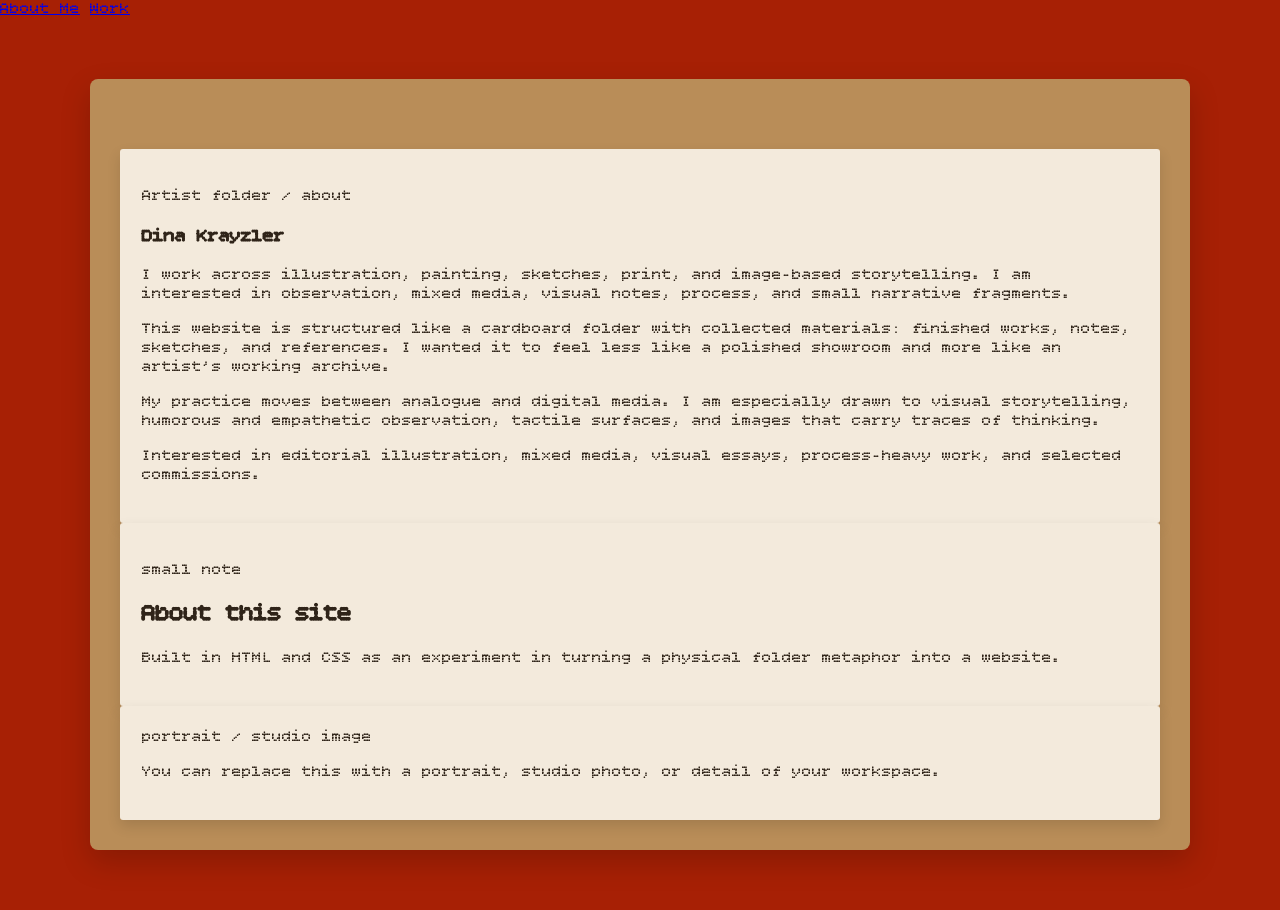
==== index.html @ 6b2b0487 "diff" ====
<!DOCTYPE html>
<html lang="en">
<head>
  <meta charset="UTF-8" />
  <meta name="viewport" content="width=device-width, initial-scale=1.0" />
  <title>Dina Krayzler — About</title>
  <link rel="stylesheet" href="style.css" />
</head>
<body>
  <main class="site-shell">
    <section class="folder-scene">

      <nav class="folder-tabs" aria-label="Main navigation">
        <a class="folder-tab active" href="index.html">About Me</a>
        <a class="folder-tab" href="work.html">Work</a>
      </nav>

      <div class="folder">
        <div class="folder-top-edge"></div>

        <div class="folder-inner">
          <section class="paper paper-main">
            <p class="eyebrow">Artist folder / about</p>
            <h1>Dina Krayzler</h1>

            <p class="lead">
              I work across illustration, painting, sketches, print, and image-based storytelling.
              I am interested in observation, mixed media, visual notes, process, and small narrative fragments.
            </p>

            <p>
              This website is structured like a cardboard folder with collected materials:
              finished works, notes, sketches, and references. I wanted it to feel less like a polished showroom
              and more like an artist’s working archive.
            </p>

            <p>
              My practice moves between analogue and digital media. I am especially drawn to visual storytelling,
              humorous and empathetic observation, tactile surfaces, and images that carry traces of thinking.
            </p>

            <div class="pin-note">
              <div class="pin"></div>
              <p>
                Interested in editorial illustration, mixed media, visual essays, process-heavy work, and selected commissions.
              </p>
            </div>
          </section>

          <aside class="side-column">
            <section class="paper paper-note tilt-left">
              <p class="note-label">small note</p>
              <h2>About this site</h2>
              <p>
                Built in HTML and CSS as an experiment in turning a physical folder metaphor into a website.
              </p>
            </section>

            <section class="paper paper-polaroid tilt-right">
              <div class="image-placeholder portrait-placeholder">
                <span>portrait / studio image</span>
              </div>
              <p class="caption">You can replace this with a portrait, studio photo, or detail of your workspace.</p>
            </section>
          </aside>
        </div>
      </div>
    </section>
  </main>
</body>
</html>
---- style.css ----
* {
  box-sizing: border-box;
}
@font-face {
 font-family: myfont;
 src: url(./fonts/BitcountSingle-VariableFont_CRSV\,ELSH\,ELXP\,slnt\,wght.ttf);
}

body {
  margin: 0;
  font-family: myfont;
  background: #a72005;
  color: #2f2419;
}

img {
  max-width: 100%;
  display: block;
}

.page {
  min-height: 100vh;
  padding: 40px 20px;
}

.folder {
  position: relative;
  max-width: 1100px;
  margin: 60px auto;
  background: #b98d58;
  border-radius: 8px;
  padding: 70px 30px 30px;
  box-shadow: 0 12px 30px rgba(0, 0, 0, 0.18);
}

/* Folder tab navigation */
.tabs {
  position: absolute;
  top: -18px;
  left: 24px;
  display: flex;
  gap: 10px;
  flex-wrap: wrap;
}

.tab {
  width: 220px;            /* overall width of the tab */
  height: 90px;            /* height of the visible tab */

  background: #e6c3a1;     /* base color (paper/cardboard) */

  border-radius: 12px 12px 0 0;
  /* rounds ONLY the top corners:
     top-left = 12px
     top-right = 12px
     bottom corners = 0 (flat, so it sits on folder) */

  position: relative;
  /* IMPORTANT: allows the ::before element to position itself
     relative to THIS tab (not the whole page) */
}

/*.tab {
  display: inline-block;
  padding: 12px 20px;
  background: #c8a06b;
  color: #2f2419;
  text-decoration: none;
  border-radius: 8px 8px 0 0;
  border: 1px solid rgba(0, 0, 0, 0.08);
  font-size: 0.95rem;
}*/

.tab {
  box-shadow:
    0 6px 12px rgba(0,0,0,0.15),
    /* outer shadow → lifts tab above background */

    inset 0 -2px 4px rgba(0,0,0,0.1);
    /* inner shadow → makes bottom edge feel pressed */
}

.tab {
  background: linear-gradient(
    to bottom,
    #f2d2b5,   /* lighter top → catches “light” */
    #e1b995    /* darker bottom → adds depth */
  );
}

.tab::before {
  content: "";
  /* required for pseudo-elements to exist */

  position: absolute;
  /* lets us place this shape anywhere inside the tab */

  bottom: -20px;
  /* pushes it DOWN outside the tab
     → creates that “cut-out” / curved dip */

  left: 40px;
  /* horizontal position of the curve */

  width: 120px;
  height: 40px;
  /* size of the curve shape */

  background: #e6c3a1;
  /* SAME color as tab → looks like one shape */

  border-radius: 0 0 40px 40px;
  /* this creates the curved bottom:
     top corners = 0 (flat)
     bottom corners = rounded → gives that soft dip */
}

.tab:hover {
  transform: translateY(-2px);
}

.tab.active {
  background: #e9dcc7;
}

.folder-content {
  background: #d7b489;
  min-height: 70vh;
  border-radius: 4px;
  padding: 30px;
}

/* Shared paper style */
.paper {
  background: #f3eadc;
  padding: 22px;
  box-shadow: 0 6px 14px rgba(0, 0, 0, 0.12);
  border-radius: 3px;
}

.main-paper h1 {
  margin-top: 0;
  font-size: 2rem;
}

.intro {
  font-size: 1.1rem;
  line-height: 1.6;
}

/* About layout */
.about-layout {
  display: grid;
  grid-template-columns: 2fr 1fr;
  gap: 24px;
  align-items: start;
}

.about-layout .main-paper {
  grid-column: 1 / 2;
  grid-row: 1 / 3;
}

.image-card img {
  border-radius: 2px;
}

/* Work layout */
.work-layout {
  display: grid;
  grid-template-columns: 2fr 1fr;
  gap: 24px;
  align-items: start;
}

.gallery {
  display: grid;
  grid-template-columns: 1fr 1fr;
  gap: 16px;
  margin-top: 20px;
}

.gallery img {
  width: 100%;
  height: 320px;
  object-fit: cover;
  border-radius: 2px;
}

/* Small notes */
.small-note h2 {
  margin-top: 0;
  font-size: 1.1rem;
}

.rotate-left {
  transform: rotate(-2deg);
}

.rotate-right {
  transform: rotate(2deg);
}

/* Responsive */
@media (max-width: 800px) {
  .about-layout,
  .work-layout {
    grid-template-columns: 1fr;
  }

  .about-layout .main-paper {
    grid-column: auto;
    grid-row: auto;
  }

  .gallery {
    grid-template-columns: 1fr;
  }

  .gallery img {
    height: auto;
  }

  .folder {
    padding-top: 90px;
  }
}
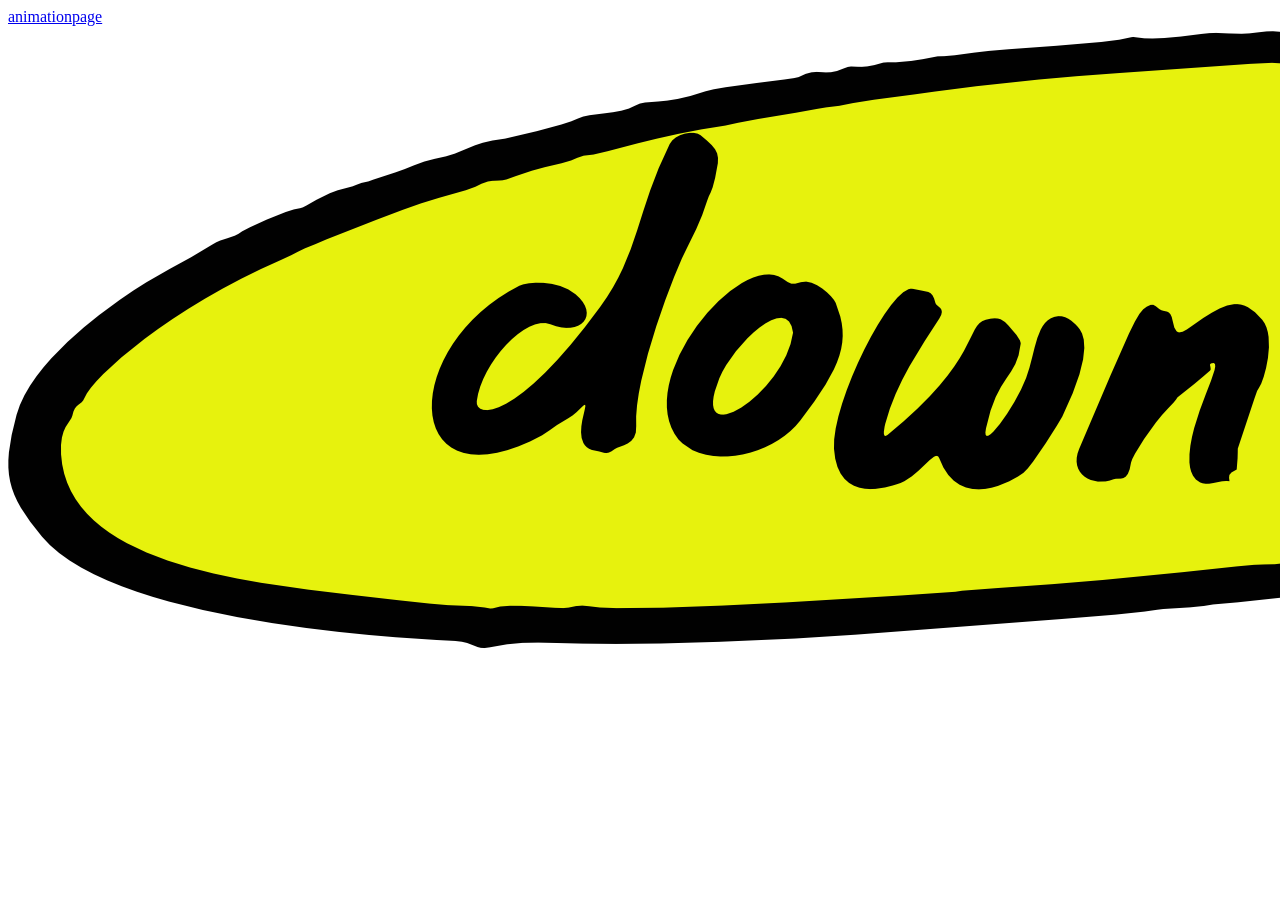
==== commit 913722a2: "backot" ====
--- a/index.html
+++ b/index.html
@@ -1,71 +1,25 @@
 <!DOCTYPE html>
 <html lang="en">
 <head>
-  <meta charset="UTF-8" />
-  <meta name="viewport" content="width=device-width, initial-scale=1.0" />
-  <title>Dina Krayzler — About</title>
-  <link rel="stylesheet" href="style.css" />
+    <meta charset="UTF-8">
+    <meta name="viewport" content="width=device-width, initial-scale=1.0">
+    <title>mypage</title>
+    <!--<link rel="stylesheet" href="./style.css">--!
 </head>
 <body>
-  <main class="site-shell">
-    <section class="folder-scene">
+    <p> my first paragraph</p>
+    <div id="container"> 
+        <p>paragraph1</p>
+        <p>paragraph2</p>
 
-      <nav class="folder-tabs" aria-label="Main navigation">
-        <a class="folder-tab active" href="index.html">About Me</a>
-        <a class="folder-tab" href="work.html">Work</a>
-      </nav>
+    <!--<img id="schafe" src="./images/1000150434.jpg" alt="schaf">
+        <p> vse tlen </p>-->
+    </div>
 
-      <div class="folder">
-        <div class="folder-top-edge"></div>
-
-        <div class="folder-inner">
-          <section class="paper paper-main">
-            <p class="eyebrow">Artist folder / about</p>
-            <h1>Dina Krayzler</h1>
-
-            <p class="lead">
-              I work across illustration, painting, sketches, print, and image-based storytelling.
-              I am interested in observation, mixed media, visual notes, process, and small narrative fragments.
-            </p>
-
-            <p>
-              This website is structured like a cardboard folder with collected materials:
-              finished works, notes, sketches, and references. I wanted it to feel less like a polished showroom
-              and more like an artist’s working archive.
-            </p>
-
-            <p>
-              My practice moves between analogue and digital media. I am especially drawn to visual storytelling,
-              humorous and empathetic observation, tactile surfaces, and images that carry traces of thinking.
-            </p>
-
-            <div class="pin-note">
-              <div class="pin"></div>
-              <p>
-                Interested in editorial illustration, mixed media, visual essays, process-heavy work, and selected commissions.
-              </p>
-            </div>
-          </section>
-
-          <aside class="side-column">
-            <section class="paper paper-note tilt-left">
-              <p class="note-label">small note</p>
-              <h2>About this site</h2>
-              <p>
-                Built in HTML and CSS as an experiment in turning a physical folder metaphor into a website.
-              </p>
-            </section>
-
-            <section class="paper paper-polaroid tilt-right">
-              <div class="image-placeholder portrait-placeholder">
-                <span>portrait / studio image</span>
-              </div>
-              <p class="caption">You can replace this with a portrait, studio photo, or detail of your workspace.</p>
-            </section>
-          </aside>
-        </div>
-      </div>
-    </section>
-  </main>
+    <a id="link" href="./resources/animation_page/animation.html"> animationpage</a>
+    
+    <a href="./about.html"> 
+        <img class="button" src="./images/slice1.png" alt="button">
+    </a>
 </body>
-</html>
+</html>
--- a/style.css
+++ b/style.css
@@ -1,228 +1,43 @@
-* {
-  box-sizing: border-box;
+/*
+body {
+ cursor: url("./images/click.png") 0 0, auto;
 }
+
+
+a, button, .button {
+ cursor: url("./images/click.png") 0 0, pointer;
+}
+
+
+.button{
+ width:10vw;
+}
+
+
+
+
+p{
+   color: rgb(101, 36, 214);
+   font-size:10vh ;
+   background-color: lawngreen;
+   border-color: aqua;
+   font-family: myfont;
+}
+
+
+#schafe{
+ max-width: 50%;
+ height: auto;
+}
+
+
 @font-face {
  font-family: myfont;
  src: url(./fonts/BitcountSingle-VariableFont_CRSV\,ELSH\,ELXP\,slnt\,wght.ttf);
 }
 
-body {
-  margin: 0;
-  font-family: myfont;
-  background: #a72005;
-  color: #2f2419;
-}
 
-img {
-  max-width: 100%;
-  display: block;
-}
-
-.page {
-  min-height: 100vh;
-  padding: 40px 20px;
-}
-
-.folder {
-  position: relative;
-  max-width: 1100px;
-  margin: 60px auto;
-  background: #b98d58;
-  border-radius: 8px;
-  padding: 70px 30px 30px;
-  box-shadow: 0 12px 30px rgba(0, 0, 0, 0.18);
-}
-
-/* Folder tab navigation */
-.tabs {
-  position: absolute;
-  top: -18px;
-  left: 24px;
-  display: flex;
-  gap: 10px;
-  flex-wrap: wrap;
-}
-
-.tab {
-  width: 220px;            /* overall width of the tab */
-  height: 90px;            /* height of the visible tab */
-
-  background: #e6c3a1;     /* base color (paper/cardboard) */
-
-  border-radius: 12px 12px 0 0;
-  /* rounds ONLY the top corners:
-     top-left = 12px
-     top-right = 12px
-     bottom corners = 0 (flat, so it sits on folder) */
-
-  position: relative;
-  /* IMPORTANT: allows the ::before element to position itself
-     relative to THIS tab (not the whole page) */
-}
-
-/*.tab {
-  display: inline-block;
-  padding: 12px 20px;
-  background: #c8a06b;
-  color: #2f2419;
-  text-decoration: none;
-  border-radius: 8px 8px 0 0;
-  border: 1px solid rgba(0, 0, 0, 0.08);
-  font-size: 0.95rem;
-}*/
-
-.tab {
-  box-shadow:
-    0 6px 12px rgba(0,0,0,0.15),
-    /* outer shadow → lifts tab above background */
-
-    inset 0 -2px 4px rgba(0,0,0,0.1);
-    /* inner shadow → makes bottom edge feel pressed */
-}
-
-.tab {
-  background: linear-gradient(
-    to bottom,
-    #f2d2b5,   /* lighter top → catches “light” */
-    #e1b995    /* darker bottom → adds depth */
-  );
-}
-
-.tab::before {
-  content: "";
-  /* required for pseudo-elements to exist */
-
-  position: absolute;
-  /* lets us place this shape anywhere inside the tab */
-
-  bottom: -20px;
-  /* pushes it DOWN outside the tab
-     → creates that “cut-out” / curved dip */
-
-  left: 40px;
-  /* horizontal position of the curve */
-
-  width: 120px;
-  height: 40px;
-  /* size of the curve shape */
-
-  background: #e6c3a1;
-  /* SAME color as tab → looks like one shape */
-
-  border-radius: 0 0 40px 40px;
-  /* this creates the curved bottom:
-     top corners = 0 (flat)
-     bottom corners = rounded → gives that soft dip */
-}
-
-.tab:hover {
-  transform: translateY(-2px);
-}
-
-.tab.active {
-  background: #e9dcc7;
-}
-
-.folder-content {
-  background: #d7b489;
-  min-height: 70vh;
-  border-radius: 4px;
-  padding: 30px;
-}
-
-/* Shared paper style */
-.paper {
-  background: #f3eadc;
-  padding: 22px;
-  box-shadow: 0 6px 14px rgba(0, 0, 0, 0.12);
-  border-radius: 3px;
-}
-
-.main-paper h1 {
-  margin-top: 0;
-  font-size: 2rem;
-}
-
-.intro {
-  font-size: 1.1rem;
-  line-height: 1.6;
-}
-
-/* About layout */
-.about-layout {
-  display: grid;
-  grid-template-columns: 2fr 1fr;
-  gap: 24px;
-  align-items: start;
-}
-
-.about-layout .main-paper {
-  grid-column: 1 / 2;
-  grid-row: 1 / 3;
-}
-
-.image-card img {
-  border-radius: 2px;
-}
-
-/* Work layout */
-.work-layout {
-  display: grid;
-  grid-template-columns: 2fr 1fr;
-  gap: 24px;
-  align-items: start;
-}
-
-.gallery {
-  display: grid;
-  grid-template-columns: 1fr 1fr;
-  gap: 16px;
-  margin-top: 20px;
-}
-
-.gallery img {
-  width: 100%;
-  height: 320px;
-  object-fit: cover;
-  border-radius: 2px;
-}
-
-/* Small notes */
-.small-note h2 {
-  margin-top: 0;
-  font-size: 1.1rem;
-}
-
-.rotate-left {
-  transform: rotate(-2deg);
-}
-
-.rotate-right {
-  transform: rotate(2deg);
-}
-
-/* Responsive */
-@media (max-width: 800px) {
-  .about-layout,
-  .work-layout {
-    grid-template-columns: 1fr;
-  }
-
-  .about-layout .main-paper {
-    grid-column: auto;
-    grid-row: auto;
-  }
-
-  .gallery {
-    grid-template-columns: 1fr;
-  }
-
-  .gallery img {
-    height: auto;
-  }
-
-  .folder {
-    padding-top: 90px;
-  }
-}
-
+#container{
+ display: flex;
+ justify-content: center;
+}/
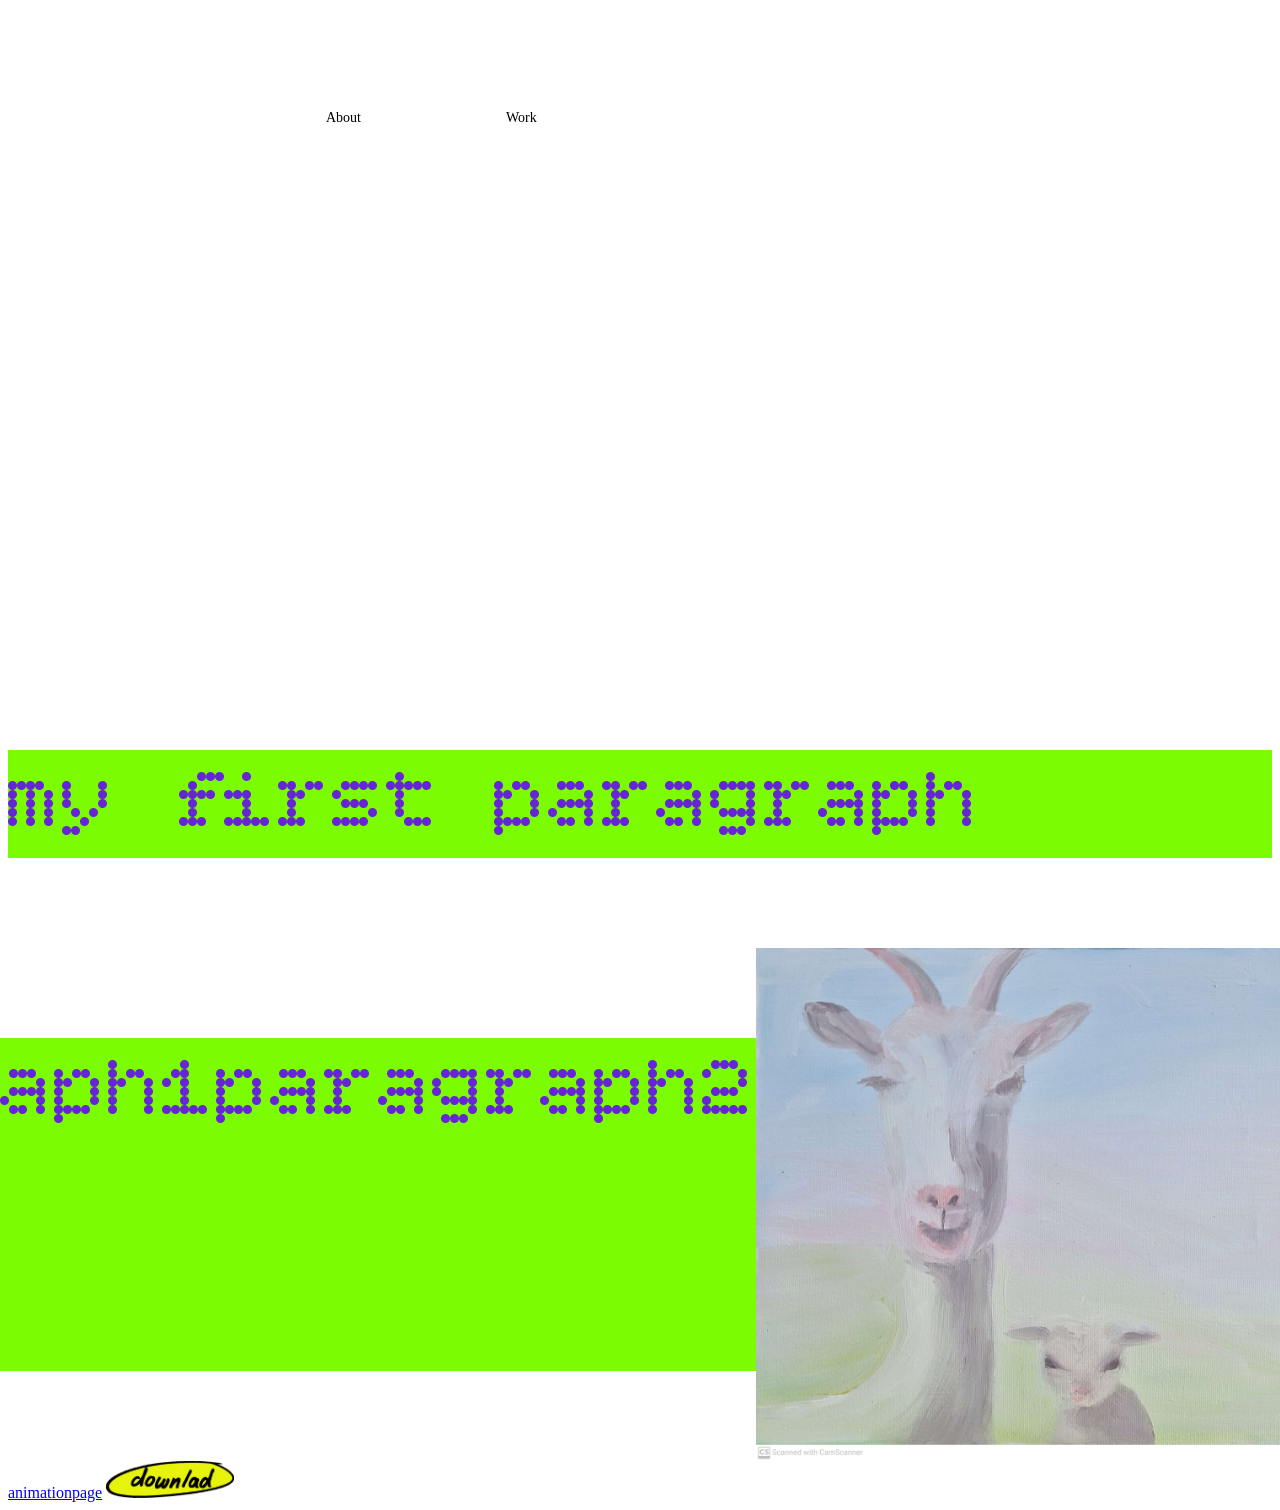
==== commit f713bf12: "new folderbrown" ====
--- a/index.html
+++ b/index.html
@@ -4,16 +4,21 @@
     <meta charset="UTF-8">
     <meta name="viewport" content="width=device-width, initial-scale=1.0">
     <title>mypage</title>
-    <!--<link rel="stylesheet" href="./style.css">--!
+    <link rel="stylesheet" href="./style.css">
 </head>
 <body>
+    <div class="folder-bg"> <!-- Main container that holds the background image -->
+        <a href="index.html" class="tab about">About</a>
+        <a href="work.html" class="tab work">Work</a>
+    </div>
+    
     <p> my first paragraph</p>
     <div id="container"> 
         <p>paragraph1</p>
         <p>paragraph2</p>
 
-    <!--<img id="schafe" src="./images/1000150434.jpg" alt="schaf">
-        <p> vse tlen </p>-->
+    <img id="schafe" src="./images/1000150434.jpg" alt="schaf">
+        <p> vse tlen </p>
     </div>
 
     <a id="link" href="./resources/animation_page/animation.html"> animationpage</a>
--- a/style.css
+++ b/style.css
@@ -1,4 +1,63 @@
-/*
+.folder-bg {
+  position: relative;
+  /* Makes this the reference point for absolutely positioned children
+     (the buttons will be placed relative to this container) */
+
+  width: 900px;
+  /* Fixed width of the container */
+
+  height: 600px;
+  /* Fixed height → must match your image proportions */
+
+  margin: 60px auto;
+  /* 60px space top/bottom, auto left/right → centers horizontally */
+
+  background-image: url("images/folderbrown.png");
+  /* Your folder image */
+
+  background-size: cover;
+  /* Scales image so it fills the container (may crop slightly) */
+
+  background-position: center;
+  /* Keeps image centered when scaling */
+}
+.tab {
+  position: absolute;
+  /* Allows placing the element freely inside .folder-bg */
+
+  padding: 10px 16px;
+  /* Space inside the button → makes it clickable and readable */
+
+  background: rgba(255,255,255,0.85);
+  /* Slightly transparent white → readable on top of image */
+
+  border-radius: 6px;
+  /* Soft rounded corners */
+
+  text-decoration: none;
+  /* Removes underline from link */
+
+  color: black;
+  /* Text color */
+
+  font-size: 14px;
+  /* Text size */
+}
+.about {
+  top: 40px;
+  /* Distance from top edge of container */
+
+  left: 120px;
+  /* Distance from left edge */
+}
+.work {
+  top: 40px;
+  /* Same vertical alignment as "About" */
+
+  left: 300px;
+  /* Placed further right */
+}
+
 body {
  cursor: url("./images/click.png") 0 0, auto;
 }
@@ -40,4 +99,4 @@
 #container{
  display: flex;
  justify-content: center;
-}/
+}
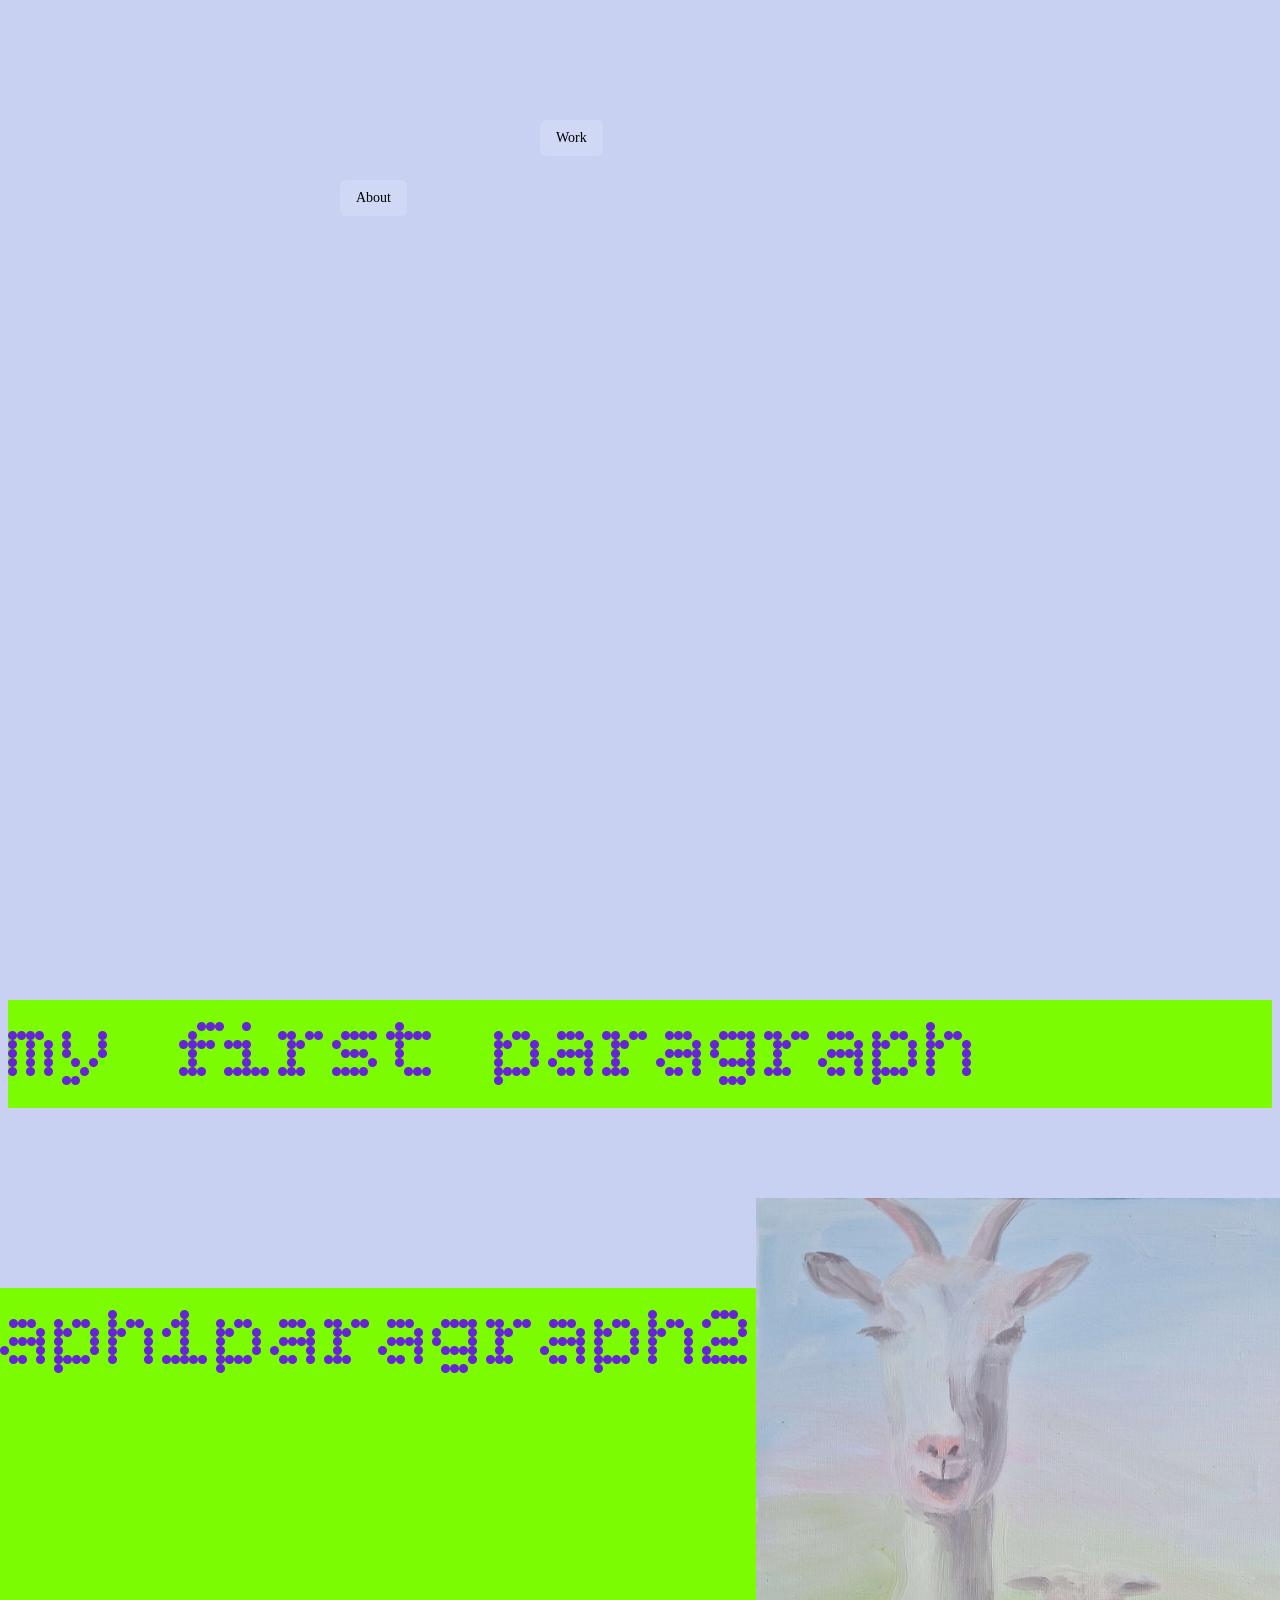
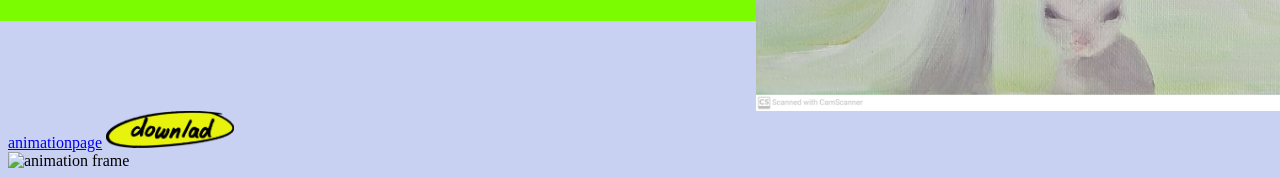
==== commit e68cd001: "animation" ====
--- a/index.html
+++ b/index.html
@@ -4,7 +4,7 @@
     <meta charset="UTF-8">
     <meta name="viewport" content="width=device-width, initial-scale=1.0">
     <title>mypage</title>
-    <link rel="stylesheet" href="./style.css">
+    <link rel="stylesheet" href="./style.css" href="./frames.css">
 </head>
 <body>
     <div class="folder-bg"> <!-- Main container that holds the background image -->
@@ -26,5 +26,16 @@
     <a href="./about.html"> 
         <img class="button" src="./images/slice1.png" alt="button">
     </a>
+    <div id="frame_container">
+
+
+        <img id="frame" src="./frames/0.jpg" alt="animation frame">
+        
+
+    </div>
+
+</body>
+
+<script src="./animate_frames.js"></script>
 </body>
 </html>
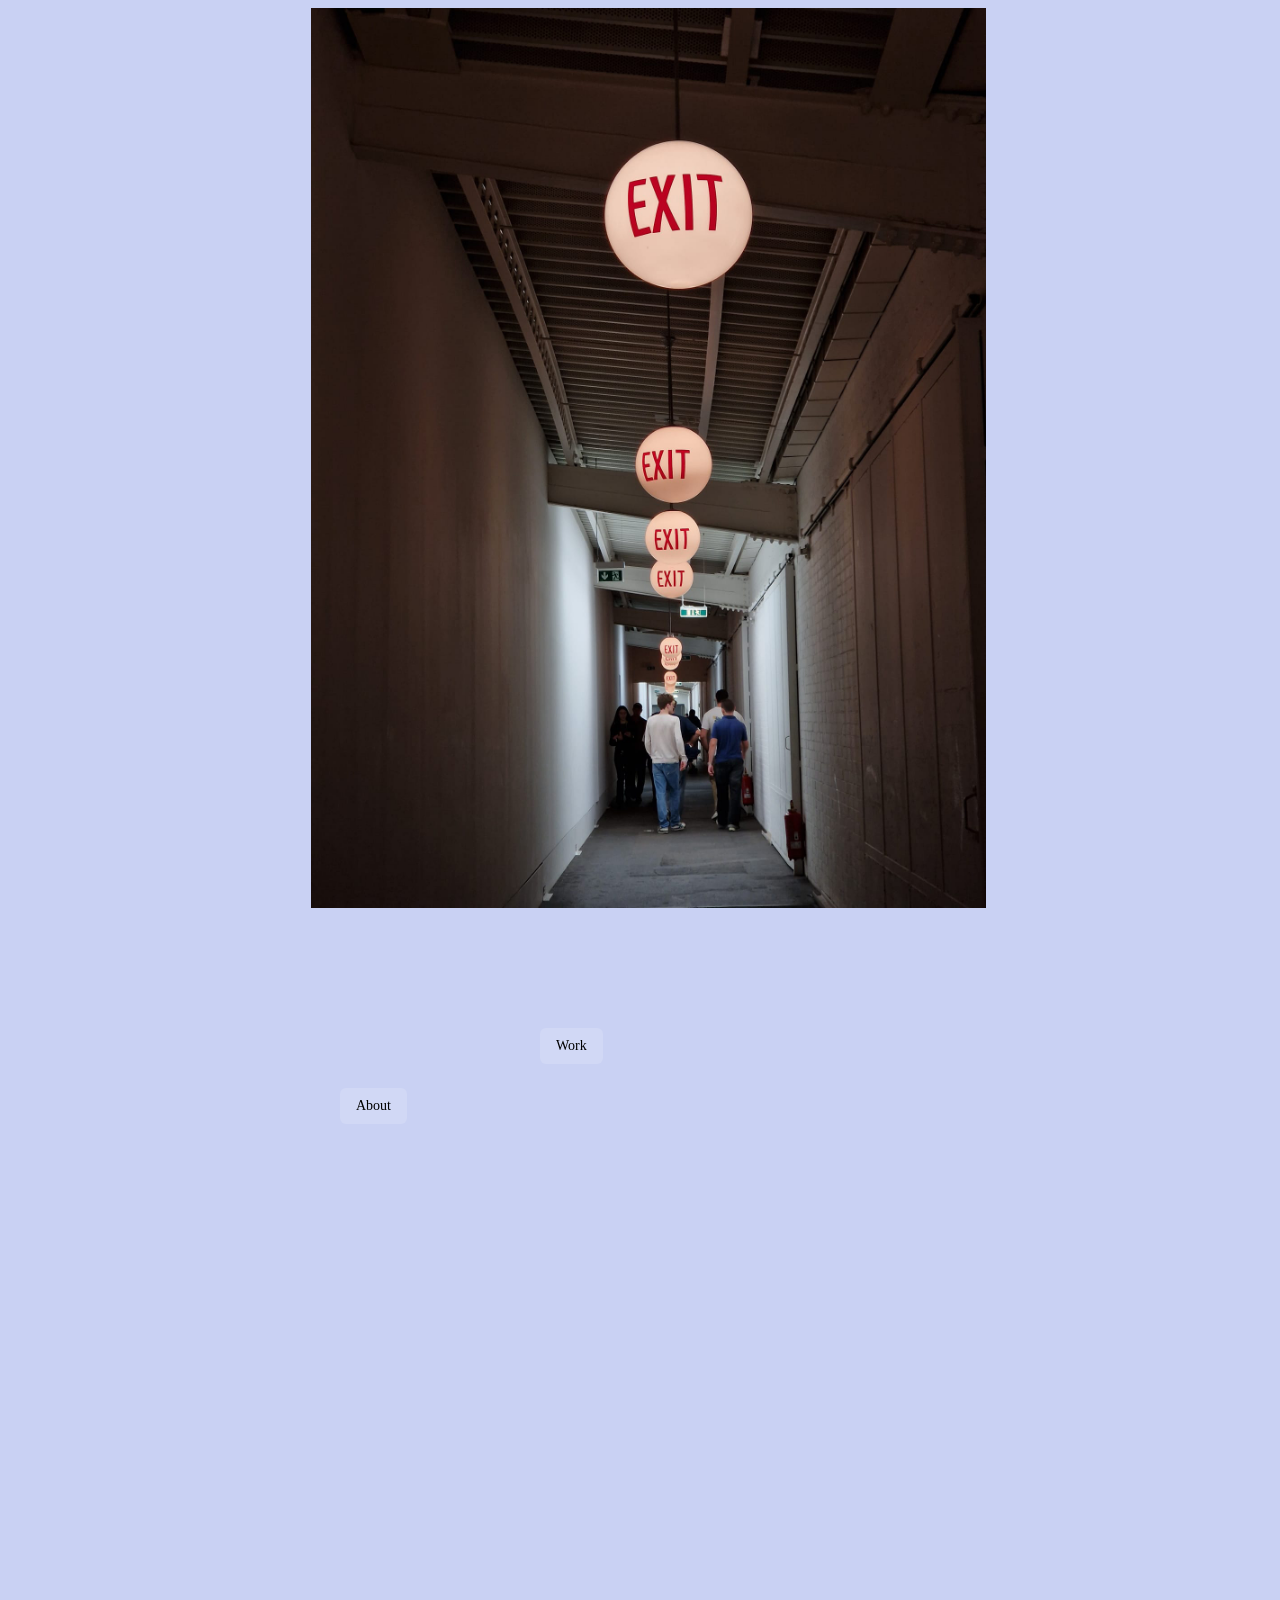
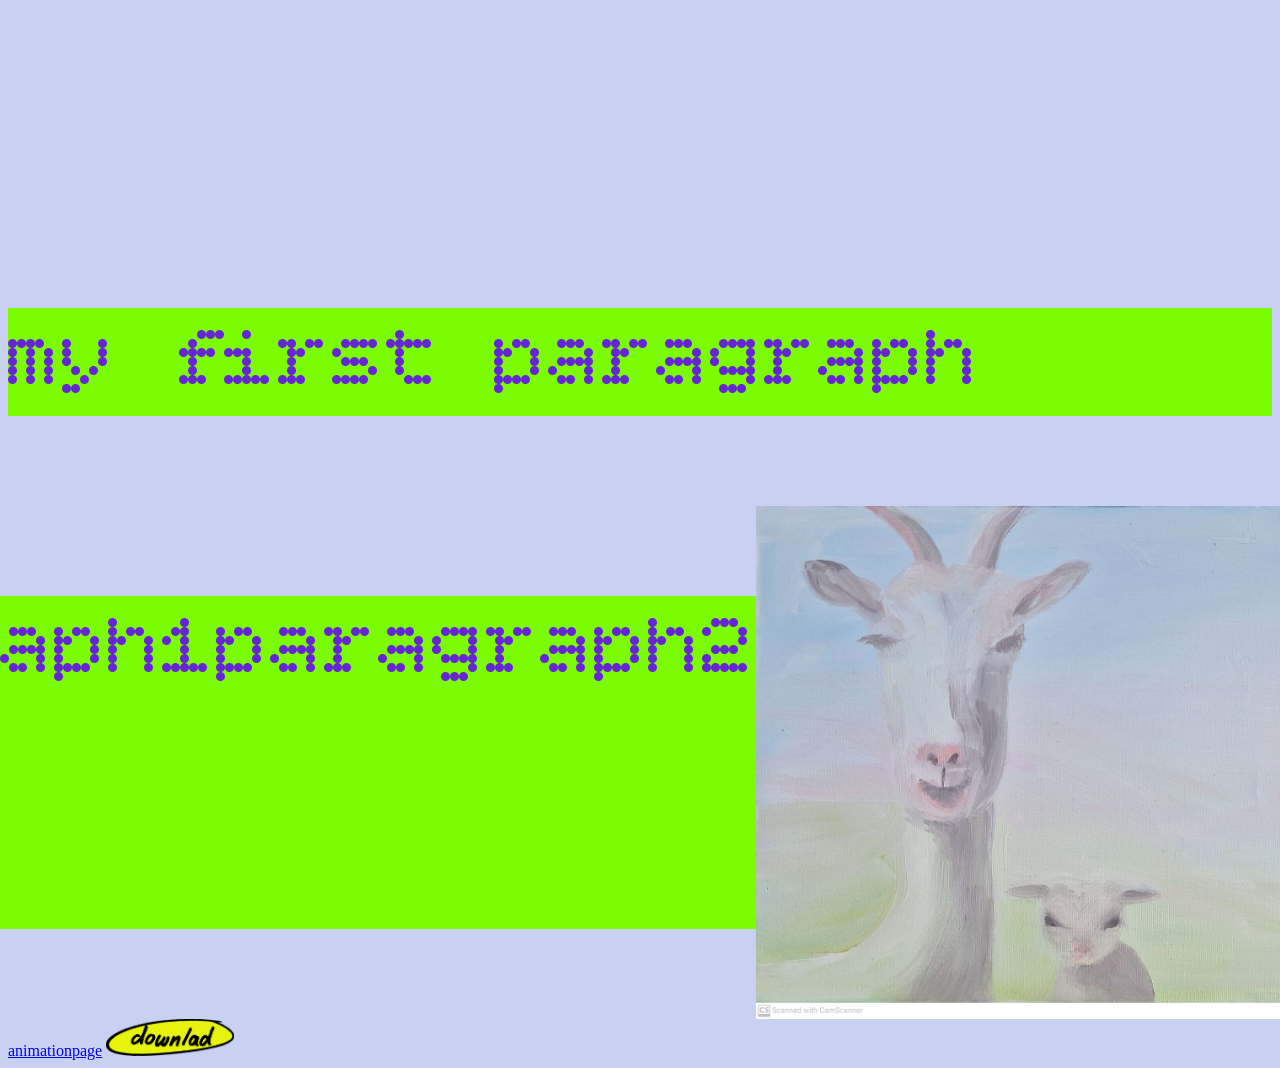
==== commit 7b6e81ad: "animation" ====
--- a/index.html
+++ b/index.html
@@ -4,9 +4,16 @@
     <meta charset="UTF-8">
     <meta name="viewport" content="width=device-width, initial-scale=1.0">
     <title>mypage</title>
-    <link rel="stylesheet" href="./style.css" href="./frames.css">
+    <link rel="stylesheet" href="./style.css">
 </head>
 <body>
+    <div id="frame_container">
+
+
+        <img id="frame" src="./resources/animation_page/frames/1.jpg" alt="animation frame">
+        
+
+    </div>
     <div class="folder-bg"> <!-- Main container that holds the background image -->
         <a href="index.html" class="tab about">About</a>
         <a href="work.html" class="tab work">Work</a>
@@ -18,24 +25,16 @@
         <p>paragraph2</p>
 
     <img id="schafe" src="./images/1000150434.jpg" alt="schaf">
-        <p> vse tlen </p>
+        <p> text </p>
     </div>
+
+    
+
 
     <a id="link" href="./resources/animation_page/animation.html"> animationpage</a>
     
-    <a href="./about.html"> 
-        <img class="button" src="./images/slice1.png" alt="button">
-    </a>
-    <div id="frame_container">
-
-
-        <img id="frame" src="./frames/0.jpg" alt="animation frame">
-        
-
-    </div>
+     <img class="button" src="./images/slice1.png" alt="button">
 
 </body>
-
-<script src="./animate_frames.js"></script>
-</body>
+<script src="./resources/animation_page/animate_frames.js"></script>
 </html>
--- a/style.css
+++ b/style.css
@@ -0,0 +1,120 @@
+.folder-bg {
+  position: relative;
+  /* Makes this the reference point for absolutely positioned children
+     (the buttons will be placed relative to this container) */
+
+  width: 900px;
+  /* Fixed width of the container */
+
+  height: 850px;
+  /* Fixed height → must match your image proportions */
+
+  margin: 60px auto;
+  /* 60px space top/bottom, auto left/right → centers horizontally */
+
+  background-image: url("./images/folderbrown.png");
+  /* Your folder image */
+
+  background-size: cover;
+  /* Scales image so it fills the container (may crop slightly) */
+
+  background-position: center;
+  /* Keeps image centered when scaling */
+}
+.tab {
+  position: absolute;
+  /* Allows placing the element freely inside .folder-bg */
+
+  padding: 10px 16px;
+  /* Space inside the button → makes it clickable and readable */
+
+  background: rgba(255,255,255,0.15);
+  /* Slightly transparent white → readable on top of image */
+
+  border-radius: 6px;
+  /* Soft rounded corners */
+
+  text-decoration: none;
+  /* Removes underline from link */
+
+  color: black;
+  /* Text color */
+
+  font-size: 14px;
+  /* Text size */
+}
+.about {
+  top: 120px;
+  /* Distance from top edge of container */
+
+  left: 150px;
+  /* Distance from left edge */
+}
+.work {
+  top: 60px;
+  /* Same vertical alignment as "About" */
+
+  left: 350px;
+  /* Placed further right */
+}
+
+body {
+ cursor: url("./images/click.png") 0 0, auto;
+ background: rgb(201, 209, 243) url("img_tree.gif") no-repeat fixed center;
+}
+
+
+a, button, .button {
+ cursor: url("./images/click.png") 0 0, pointer;
+}
+
+
+.button{
+ width:10vw;
+}
+
+
+
+
+p{
+   color: rgb(101, 36, 214);
+   font-size:10vh ;
+   background-color: lawngreen;
+   border-color: aqua;
+   font-family: myfont;
+}
+
+
+#schafe{
+ max-width: 50%;
+ height: auto;
+}
+
+
+@font-face {
+ font-family: myfont;
+ src: url(./fonts/BitcountSingle-VariableFont_CRSV\,ELSH\,ELXP\,slnt\,wght.ttf);
+}
+
+
+#container{
+ display: flex;
+ justify-content: center;
+}
+
+#frame_container{
+
+
+    width:100vw;
+    display: flex;
+    justify-content: center;
+    overflow: hidden;
+
+
+}
+
+#frame{
+
+    height:100vh;
+
+}
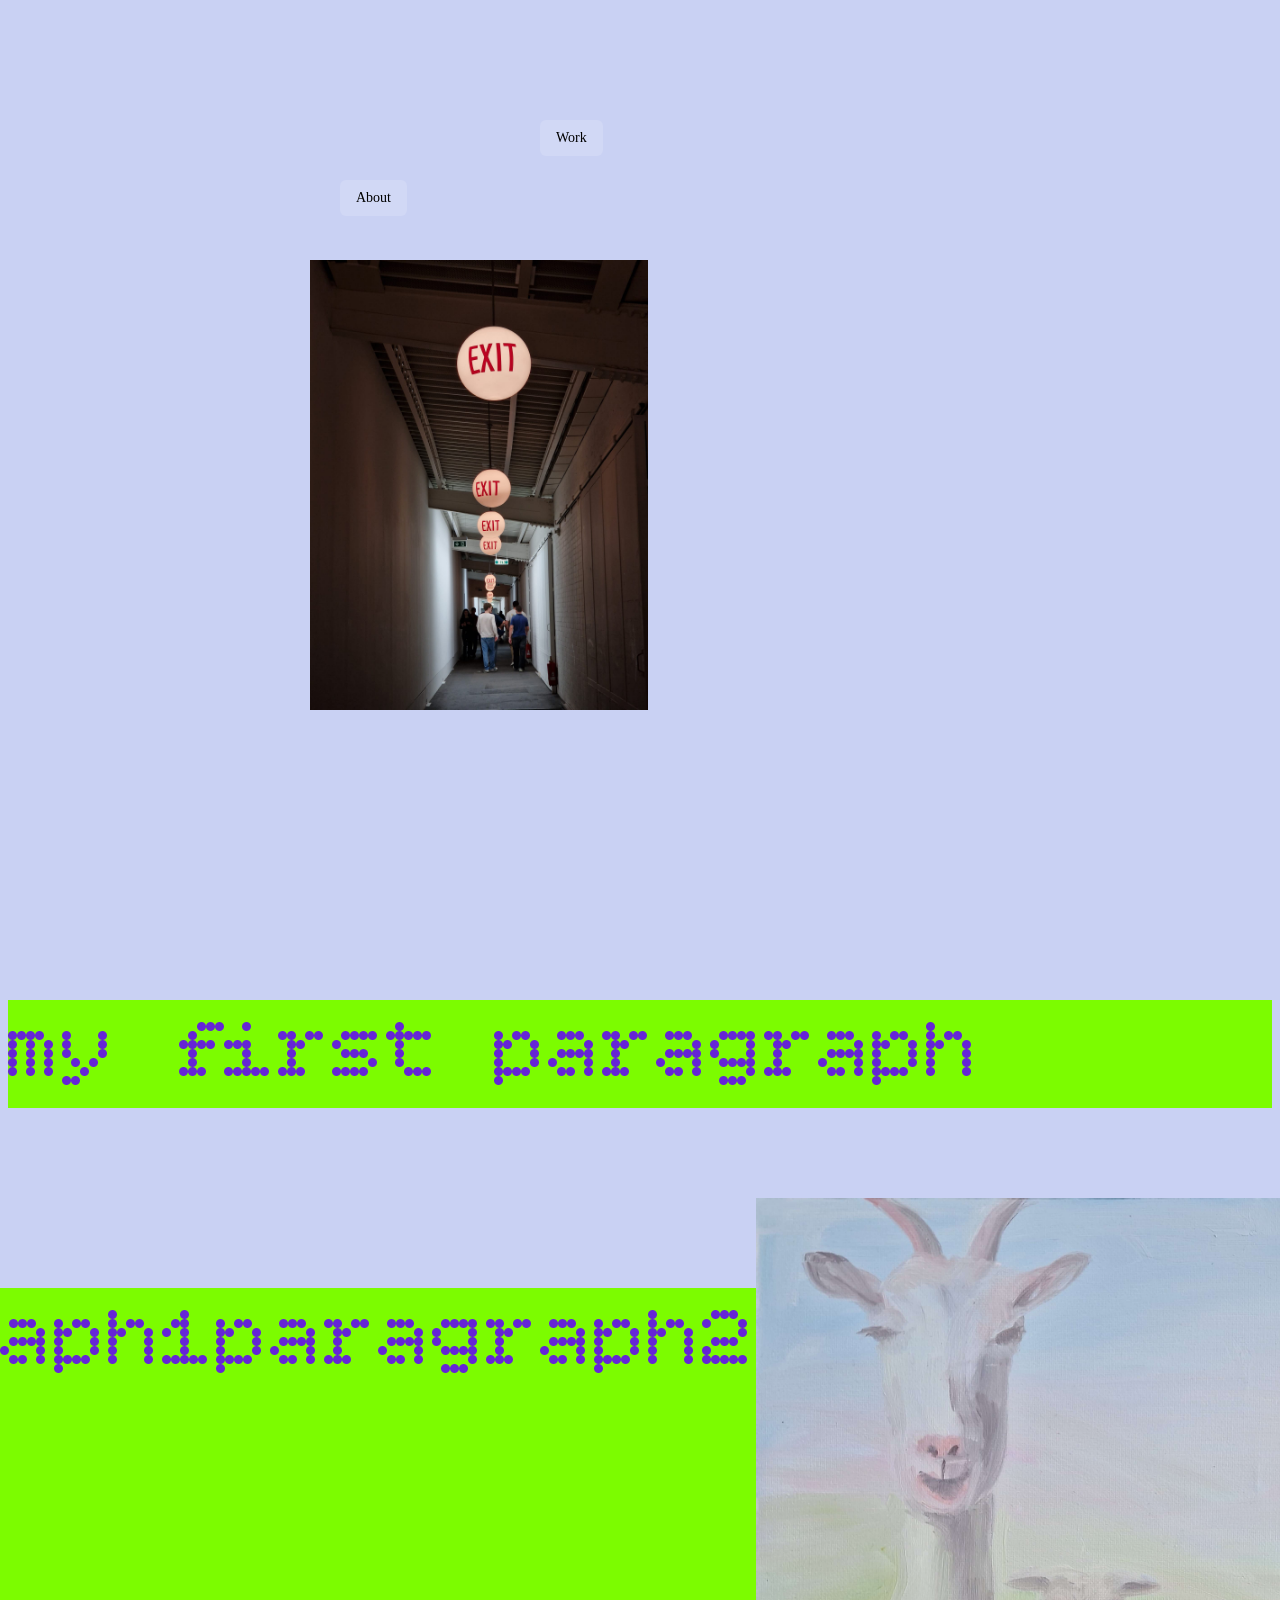
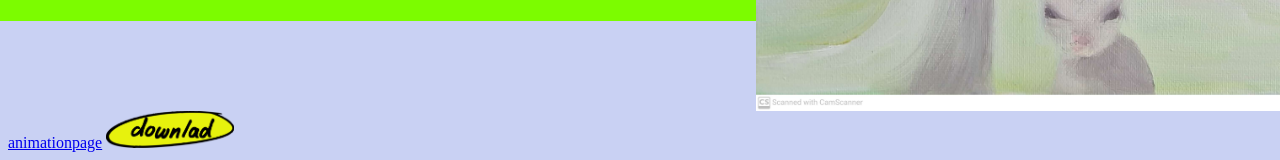
==== commit 7831cd4a: "nefolder" ====
--- a/index.html
+++ b/index.html
@@ -7,14 +7,11 @@
     <link rel="stylesheet" href="./style.css">
 </head>
 <body>
-    <div id="frame_container">
-
-
-        <img id="frame" src="./resources/animation_page/frames/1.jpg" alt="animation frame">
-        
-
-    </div>
+    
     <div class="folder-bg"> <!-- Main container that holds the background image -->
+        <div id="frame_container">
+            <img id="frame" src="./resources/animation_page/frames/1.jpg" alt="animation frame">
+        </div>
         <a href="index.html" class="tab about">About</a>
         <a href="work.html" class="tab work">Work</a>
     </div>
--- a/style.css
+++ b/style.css
@@ -102,19 +102,21 @@
  justify-content: center;
 }
 
-#frame_container{
-
-
-    width:100vw;
-    display: flex;
-    justify-content: center;
-    overflow: hidden;
-
-
+#frame_container {
+  position: absolute;
+  top: 200px;
+  left: 120px;
+  width: 450px;
+  height: 450px;
+  z-index: 2;
 }
 
-#frame{
+#frame {
+  max-width: 100%;   /* adjust depending on layout */
+  max-height: 100%;
+  object-fit: contain;
+}
 
-    height:100vh;
+/* #frame{ */
 
-}+    /* height:100vh; */
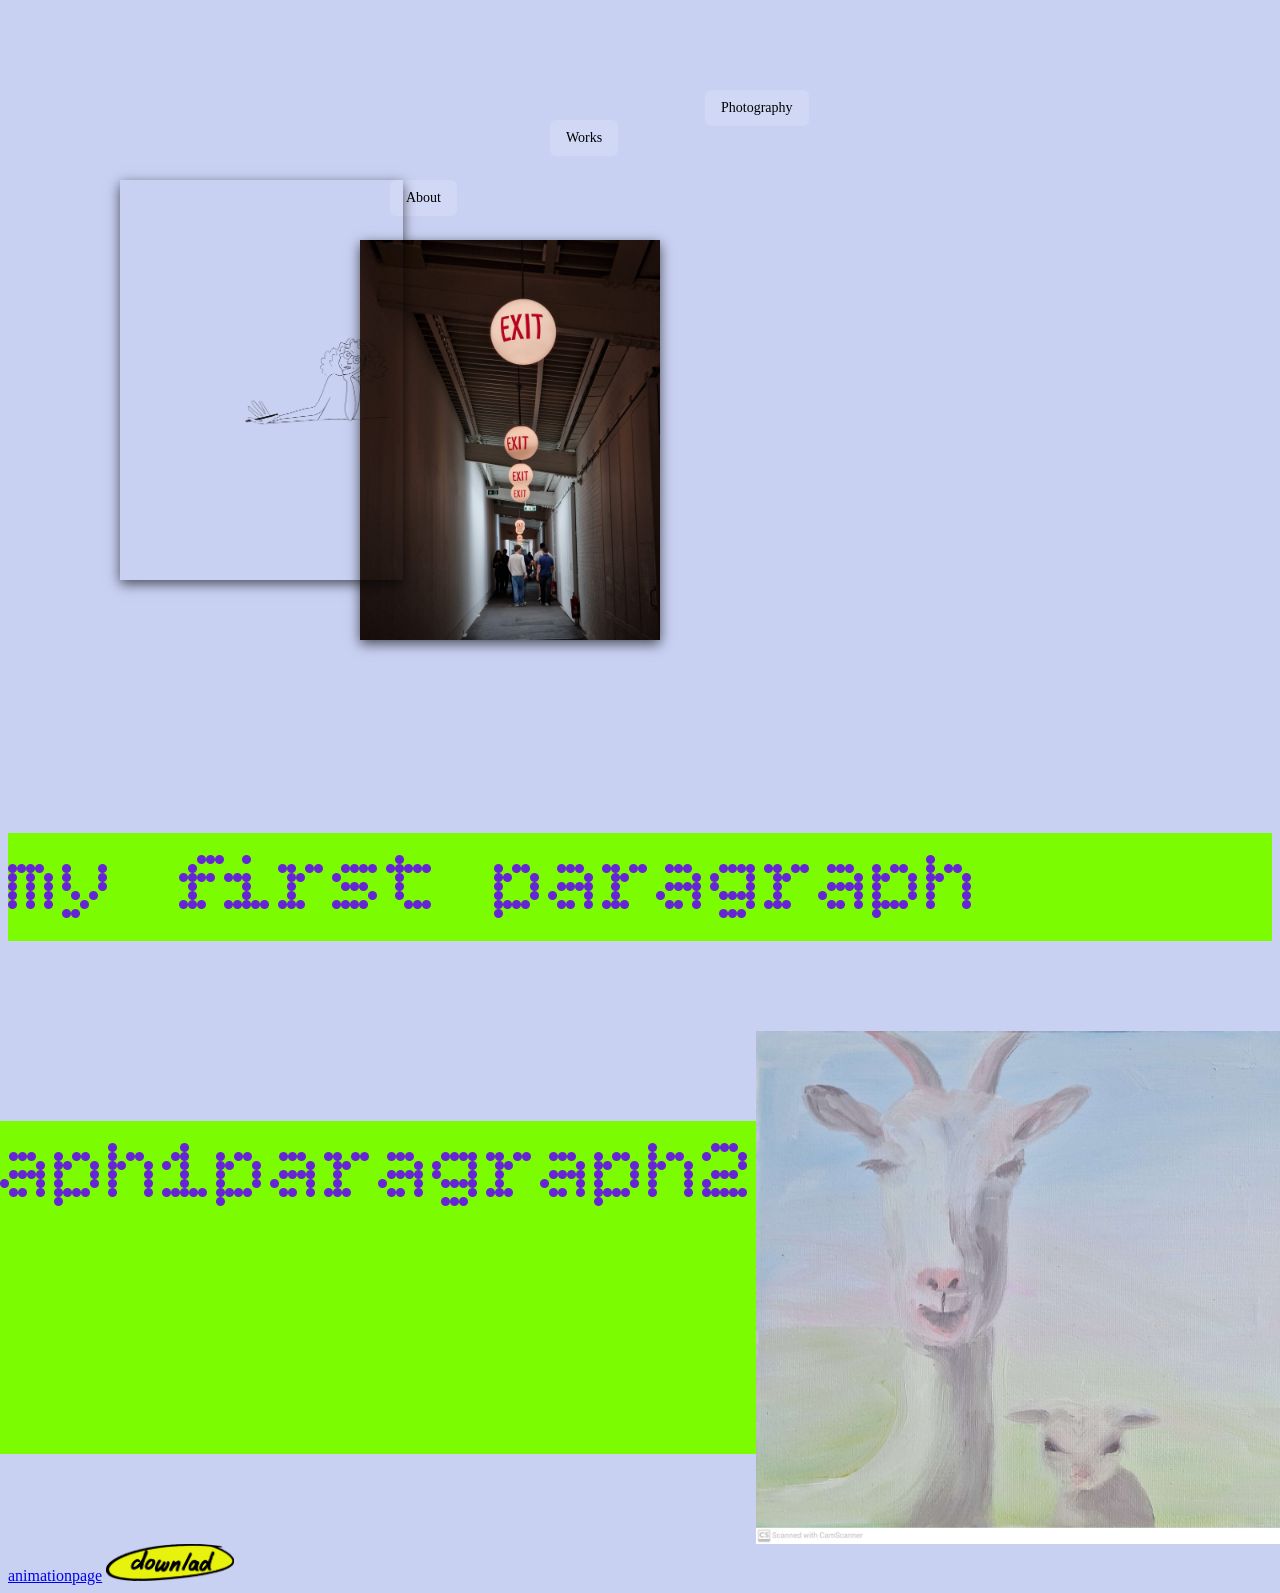
==== commit 6ff7a078: "drawing" ====
--- a/index.html
+++ b/index.html
@@ -9,11 +9,14 @@
 <body>
     
     <div class="folder-bg"> <!-- Main container that holds the background image -->
+        
         <div id="frame_container">
             <img id="frame" src="./resources/animation_page/frames/1.jpg" alt="animation frame">
         </div>
-        <a href="index.html" class="tab about">About</a>
-        <a href="work.html" class="tab work">Work</a>
+        <a href="about.html" class="tab about">About</a>
+        <a href="work.html" class="tab works">Works</a>
+        <a href="photography.html" class="tab photography">Photography</a>
+
     </div>
     
     <p> my first paragraph</p>
@@ -25,8 +28,9 @@
         <p> text </p>
     </div>
 
-    
-
+    <div id="frame_container">
+            <img id="frame" src="./resources/animation_page/framesdrawn/drawn1.png" alt="drawn frame">
+        </div>
 
     <a id="link" href="./resources/animation_page/animation.html"> animationpage</a>
     
@@ -34,4 +38,5 @@
 
 </body>
 <script src="./resources/animation_page/animate_frames.js"></script>
+<script src="./resources/animation_page/animate_framesdrawn.js"></script>
 </html>
--- a/style.css
+++ b/style.css
@@ -3,10 +3,10 @@
   /* Makes this the reference point for absolutely positioned children
      (the buttons will be placed relative to this container) */
 
-  width: 900px;
+  width: 800px;
   /* Fixed width of the container */
 
-  height: 850px;
+  height: 683px;
   /* Fixed height → must match your image proportions */
 
   margin: 60px auto;
@@ -21,6 +21,7 @@
   background-position: center;
   /* Keeps image centered when scaling */
 }
+
 .tab {
   position: absolute;
   /* Allows placing the element freely inside .folder-bg */
@@ -50,11 +51,19 @@
   left: 150px;
   /* Distance from left edge */
 }
-.work {
+.works {
   top: 60px;
   /* Same vertical alignment as "About" */
 
-  left: 350px;
+  left: 310px;
+  /* Placed further right */
+}
+
+.photography {
+  top: 30px;
+  /* Same vertical alignment as "About" */
+
+  left: 465px;
   /* Placed further right */
 }
 
@@ -104,17 +113,19 @@
 
 #frame_container {
   position: absolute;
-  top: 200px;
+  top: 180px;
   left: 120px;
-  width: 450px;
-  height: 450px;
+  width: 300px;
+  height: 400px;
   z-index: 2;
+  
 }
 
 #frame {
   max-width: 100%;   /* adjust depending on layout */
   max-height: 100%;
   object-fit: contain;
+  box-shadow: 0 4px 12px rgba(0, 0, 0, 0.637);
 }
 
 /* #frame{ */
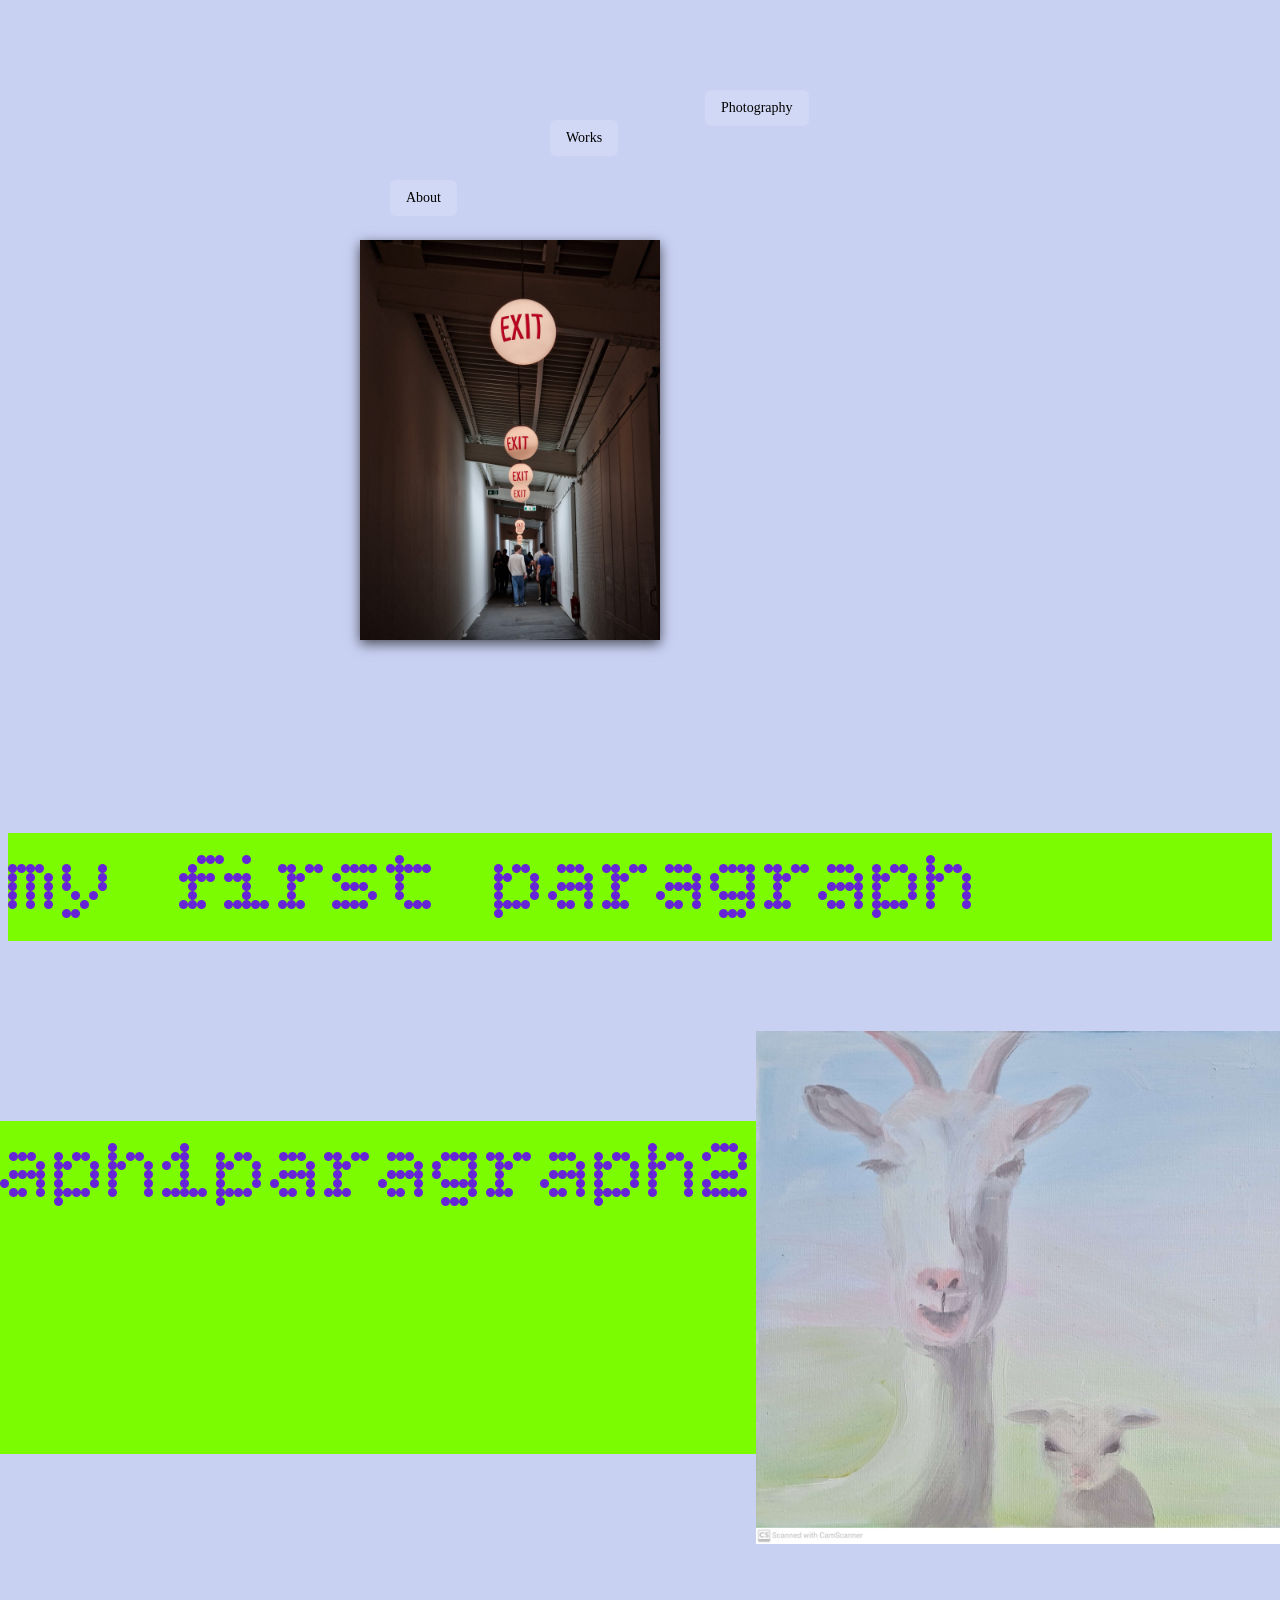
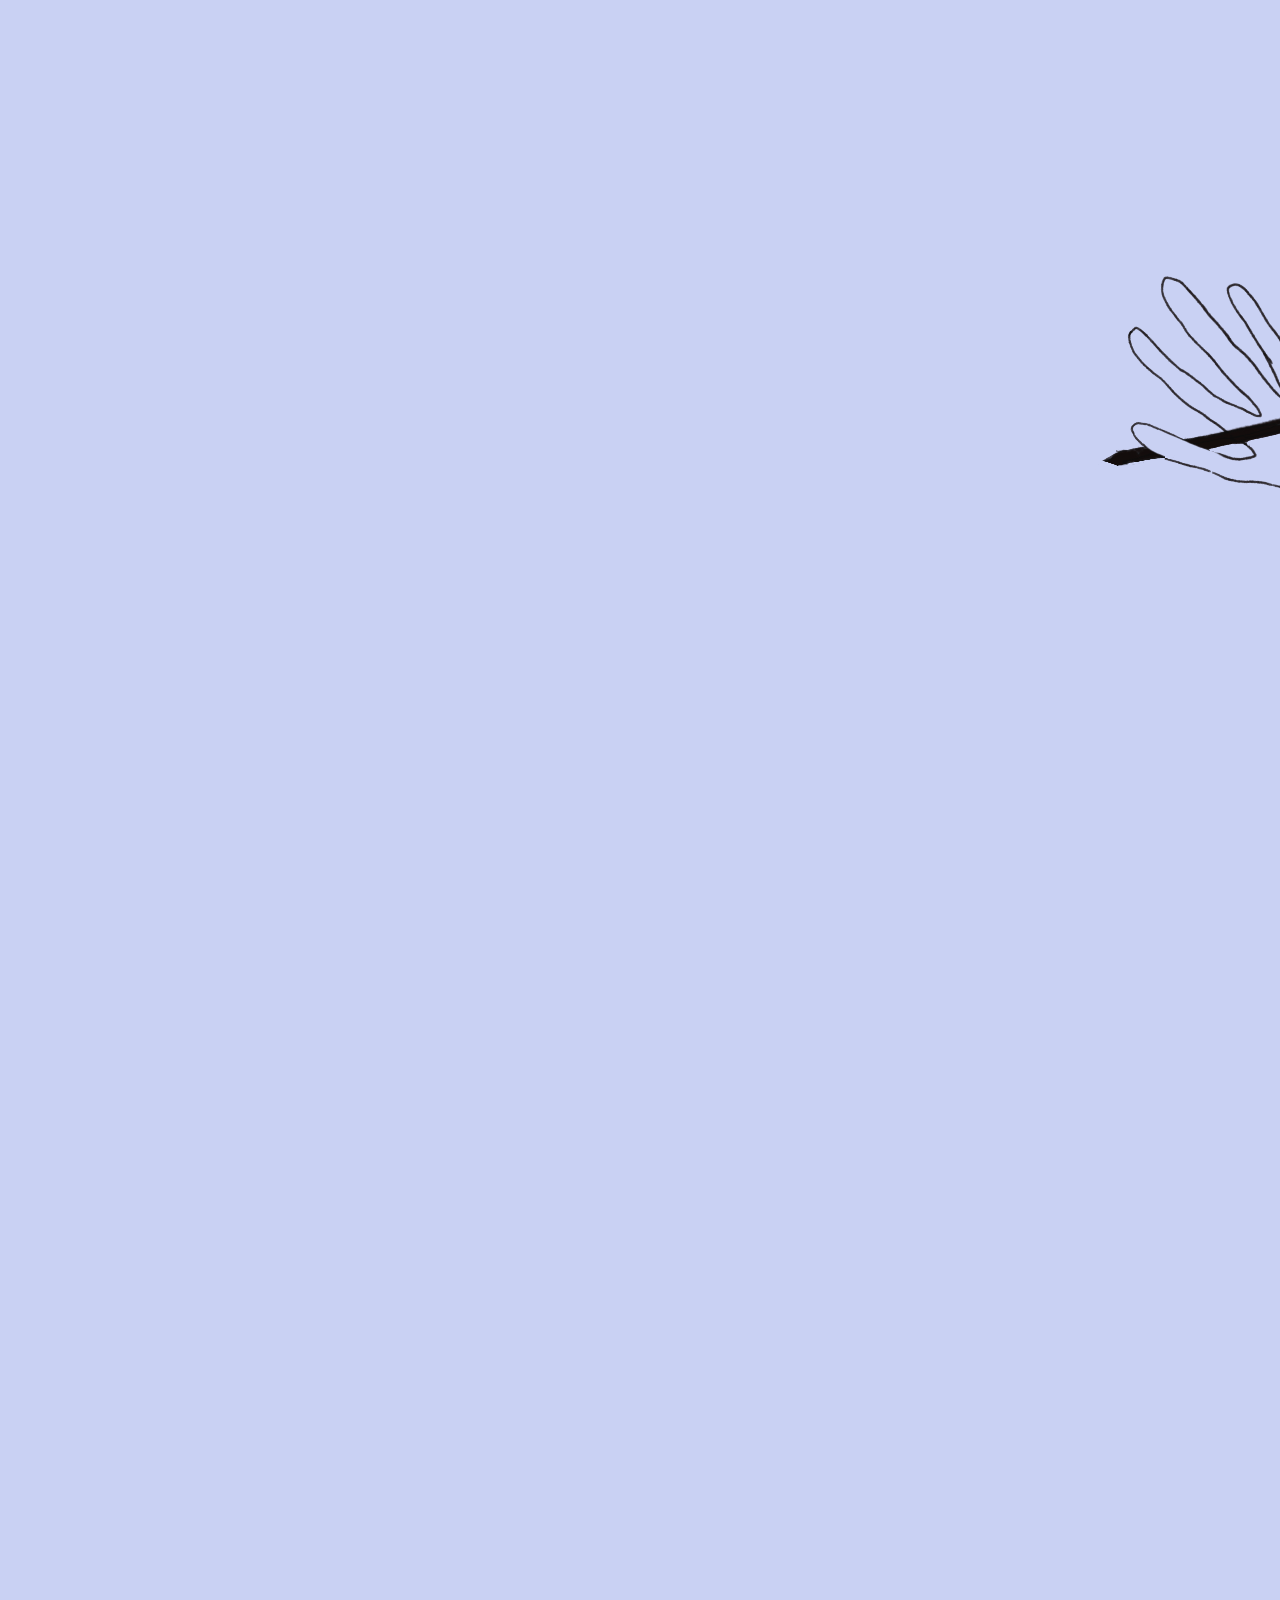
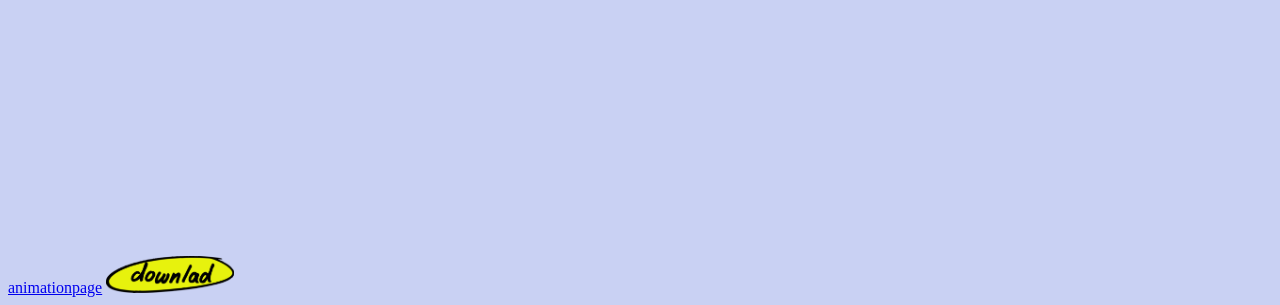
==== commit 06b09247: "works" ====
--- a/index.html
+++ b/index.html
@@ -3,7 +3,7 @@
 <head>
     <meta charset="UTF-8">
     <meta name="viewport" content="width=device-width, initial-scale=1.0">
-    <title>mypage</title>
+    <title>Dina Krayzler</title>
     <link rel="stylesheet" href="./style.css">
 </head>
 <body>
@@ -28,8 +28,8 @@
         <p> text </p>
     </div>
 
-    <div id="frame_container">
-            <img id="frame" src="./resources/animation_page/framesdrawn/drawn1.png" alt="drawn frame">
+    <div id="framedrawn_container">
+            <img id="framedrawn" src="./resources/animation_page/framesdrawn/drawn1.png" alt="drawn frame">
         </div>
 
     <a id="link" href="./resources/animation_page/animation.html"> animationpage</a>
